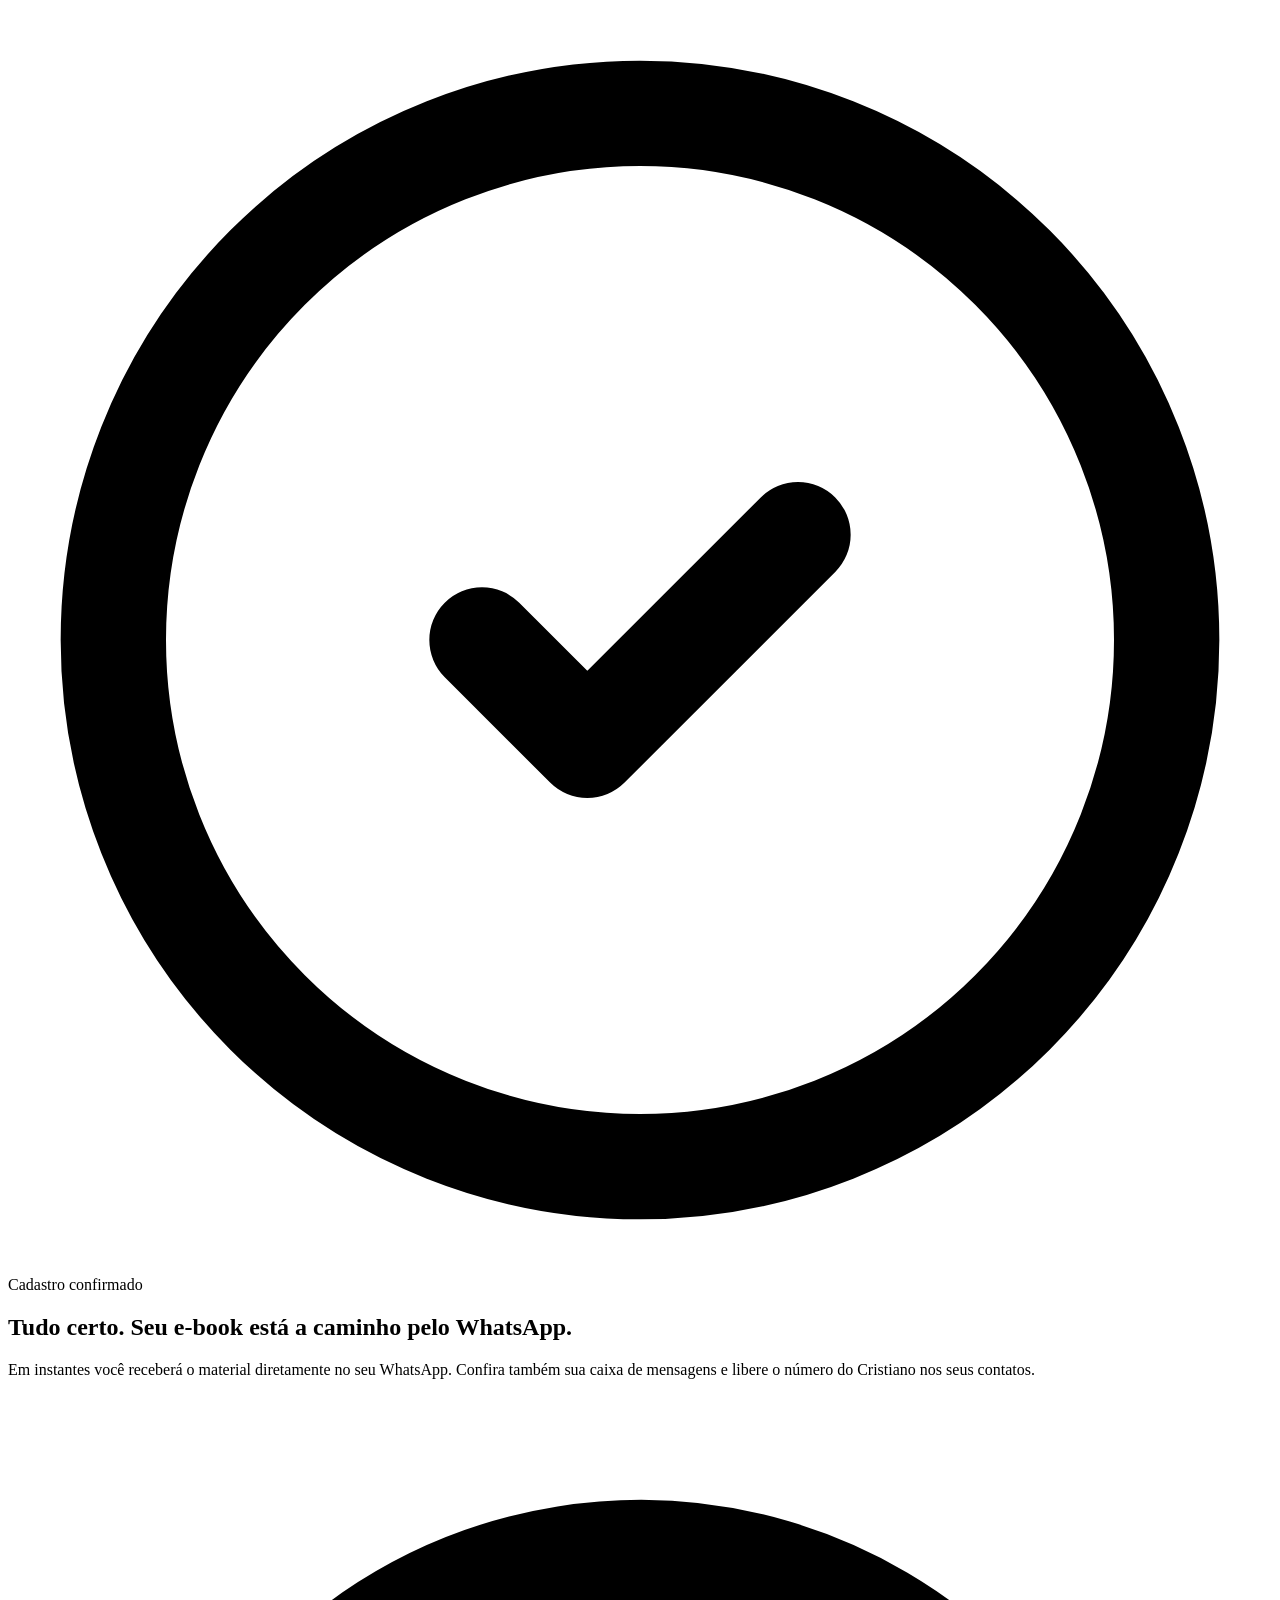
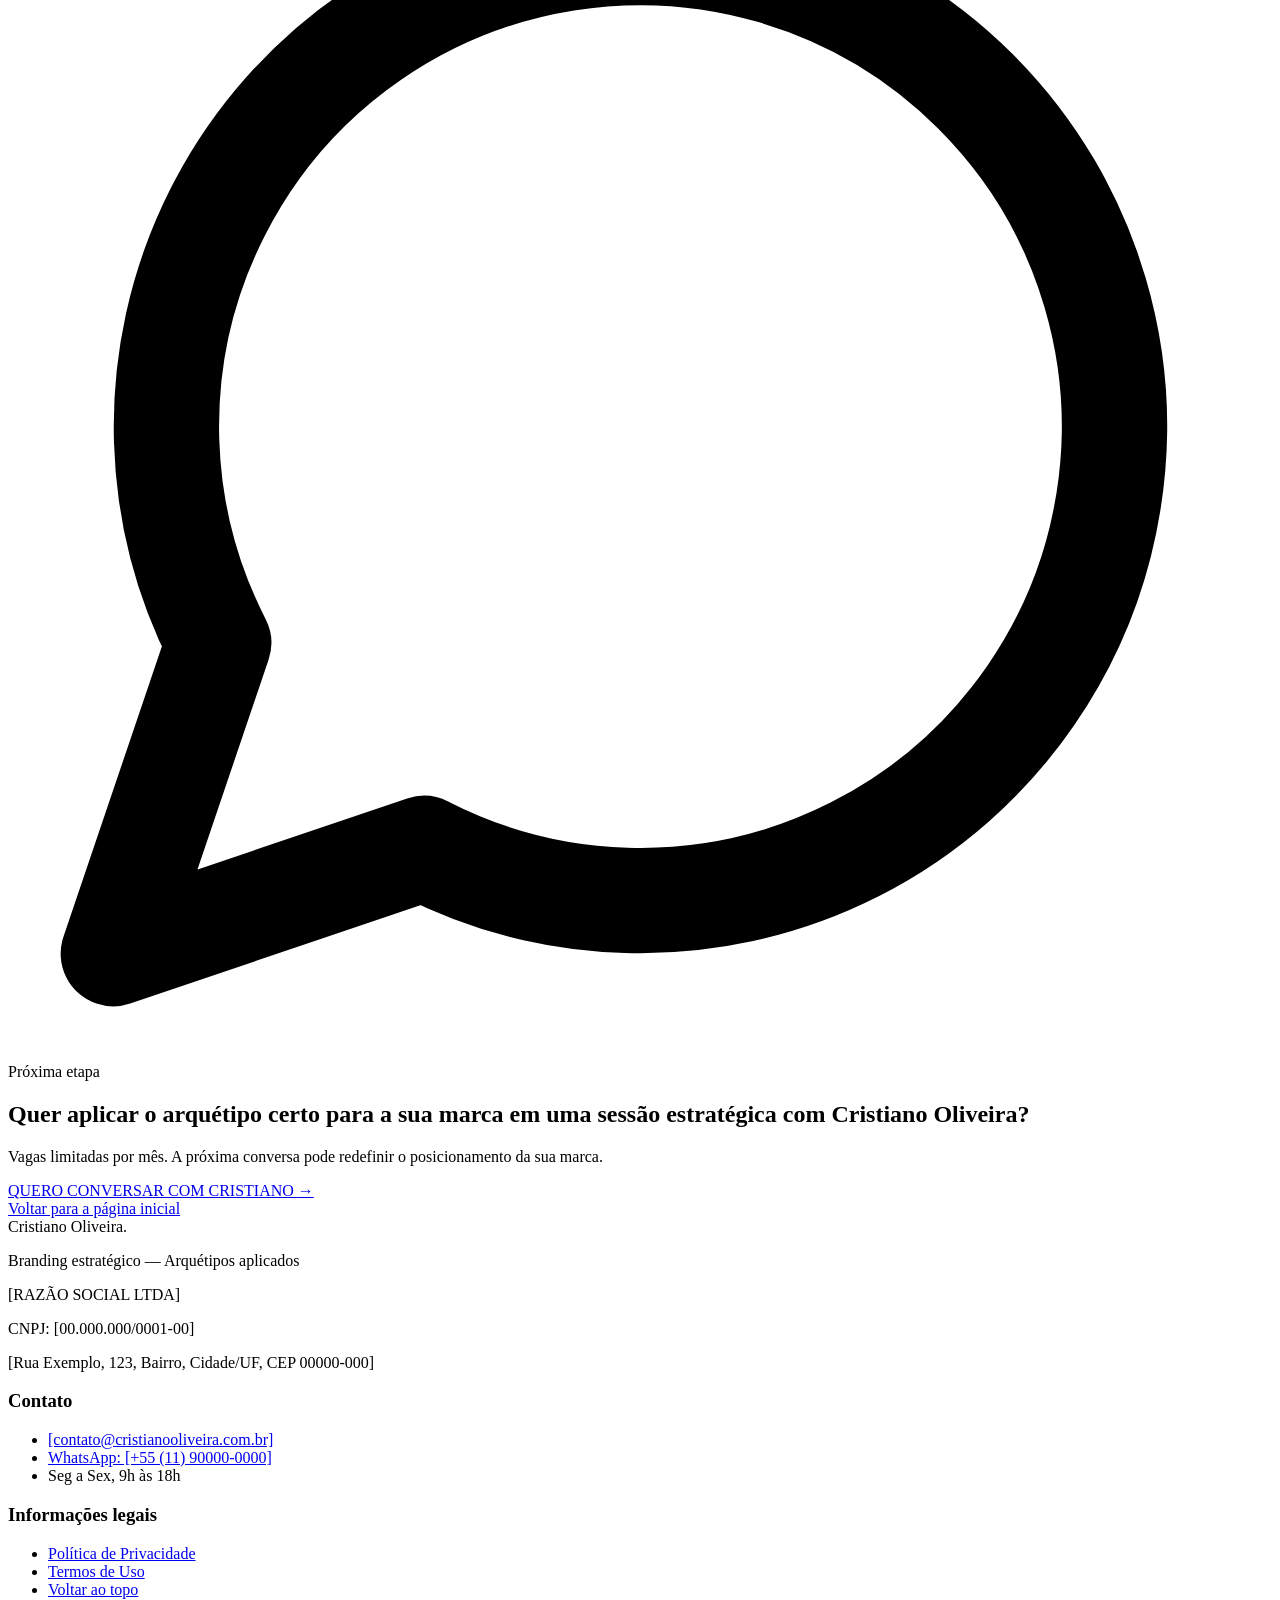
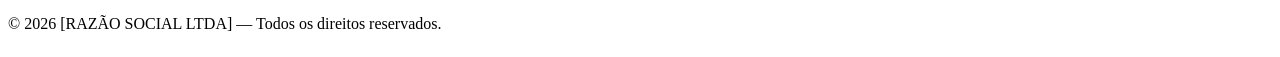
==== obrigado.html @ f18baa78 "Add files via upload" ====
<!DOCTYPE html>
<html lang="pt-BR">
<head>
  <script>document.documentElement.classList.add("js");</script>
  <meta charset="utf-8">
  <meta name="viewport" content="width=device-width, initial-scale=1">
  <title>Cadastro confirmado | Cristiano Oliveira</title>
  <meta name="description" content="Seu e-book será enviado pelo WhatsApp em instantes. Conheça a próxima etapa.">
  <meta name="robots" content="noindex">
  <meta name="theme-color" content="#050505">

  <link rel="preconnect" href="https://fonts.googleapis.com">
  <link rel="preconnect" href="https://fonts.gstatic.com" crossorigin>
  <link rel="stylesheet" href="https://fonts.googleapis.com/css2?family=Inter:wght@300;400;500;600;700;800&display=swap">
  <link rel="stylesheet" href="styles.css">
</head>
<body id="top">

  <main class="bg-brand" style="min-height: 100vh; display: flex; flex-direction: column;">

    <section class="thanks-section">
      <div class="thanks-bg" aria-hidden="true"></div>
      <div class="thanks-inner">

        <div class="thanks-check">
          <svg viewBox="0 0 24 24" fill="none" stroke="currentColor" stroke-width="2" stroke-linecap="round" stroke-linejoin="round">
            <circle cx="12" cy="12" r="10"/>
            <path d="m9 12 2 2 4-4"/>
          </svg>
        </div>

        <div class="thanks-eyebrow">Cadastro confirmado</div>

        <h1 class="display-font thanks-h1">
          Tudo certo. Seu e-book está a caminho
          <span class="neon">pelo WhatsApp.</span>
        </h1>

        <p class="thanks-lead">
          Em instantes você receberá o material diretamente no seu WhatsApp.
          Confira também sua caixa de mensagens e libere o número do Cristiano
          nos seus contatos.
        </p>

        <div class="next-step-card">
          <p class="next-step-eyebrow">
            <svg viewBox="0 0 24 24" fill="none" stroke="currentColor" stroke-width="2" stroke-linecap="round" stroke-linejoin="round">
              <path d="M7.9 20A9 9 0 1 0 4 16.1L2 22Z"/>
            </svg>
            Próxima etapa
          </p>
          <h2 class="display-font">
            Quer aplicar o arquétipo certo para a sua marca em uma sessão
            estratégica com Cristiano Oliveira?
          </h2>
          <p>
            Vagas limitadas por mês. A próxima conversa pode redefinir o
            posicionamento da sua marca.
          </p>

          <!-- Substituir o href abaixo pela sua URL real do Calendly -->
          <a class="btn-neon" href="https://calendly.com/cristianooliveira/sessao" target="_blank" rel="noopener noreferrer">
            QUERO CONVERSAR COM CRISTIANO
            <span class="arrow" aria-hidden="true">→</span>
          </a>
        </div>

        <div>
          <a class="thanks-back" href="index.html">Voltar para a página inicial</a>
        </div>

      </div>
    </section>

    <footer class="footer">
  <div class="footer-inner">

    <div>
      <div class="display-font footer-brand">Cristiano Oliveira<span class="dot">.</span></div>
      <p class="footer-tagline">Branding estratégico — Arquétipos aplicados</p>
      <div class="footer-meta">
        <p>[RAZÃO SOCIAL LTDA]</p>
        <p>CNPJ: [00.000.000/0001-00]</p>
        <p>[Rua Exemplo, 123, Bairro, Cidade/UF, CEP 00000-000]</p>
      </div>
    </div>

    <div>
      <h3 class="footer-h">Contato</h3>
      <ul class="footer-list">
        <li><a href="mailto:[contato@cristianooliveira.com.br]">[contato@cristianooliveira.com.br]</a></li>
        <li><a href="[https://wa.me/5511900000000]" target="_blank" rel="noopener noreferrer">WhatsApp: [+55 (11) 90000-0000]</a></li>
        <li>Seg a Sex, 9h às 18h</li>
      </ul>
    </div>

    <div>
      <h3 class="footer-h">Informações legais</h3>
      <ul class="footer-list">
        <li><a href="politica-de-privacidade.html">Política de Privacidade</a></li>
        <li><a href="termos-de-uso.html">Termos de Uso</a></li>
        <li><a href="#top">Voltar ao topo</a></li>
      </ul>
    </div>

  </div>

  <div class="footer-bottom">
    <p>© <span data-current-year>2026</span> [RAZÃO SOCIAL LTDA] — Todos os direitos reservados.</p>
  </div>
</footer>

  </main>

  <script src="app.js" defer></script>
</body>
</html>
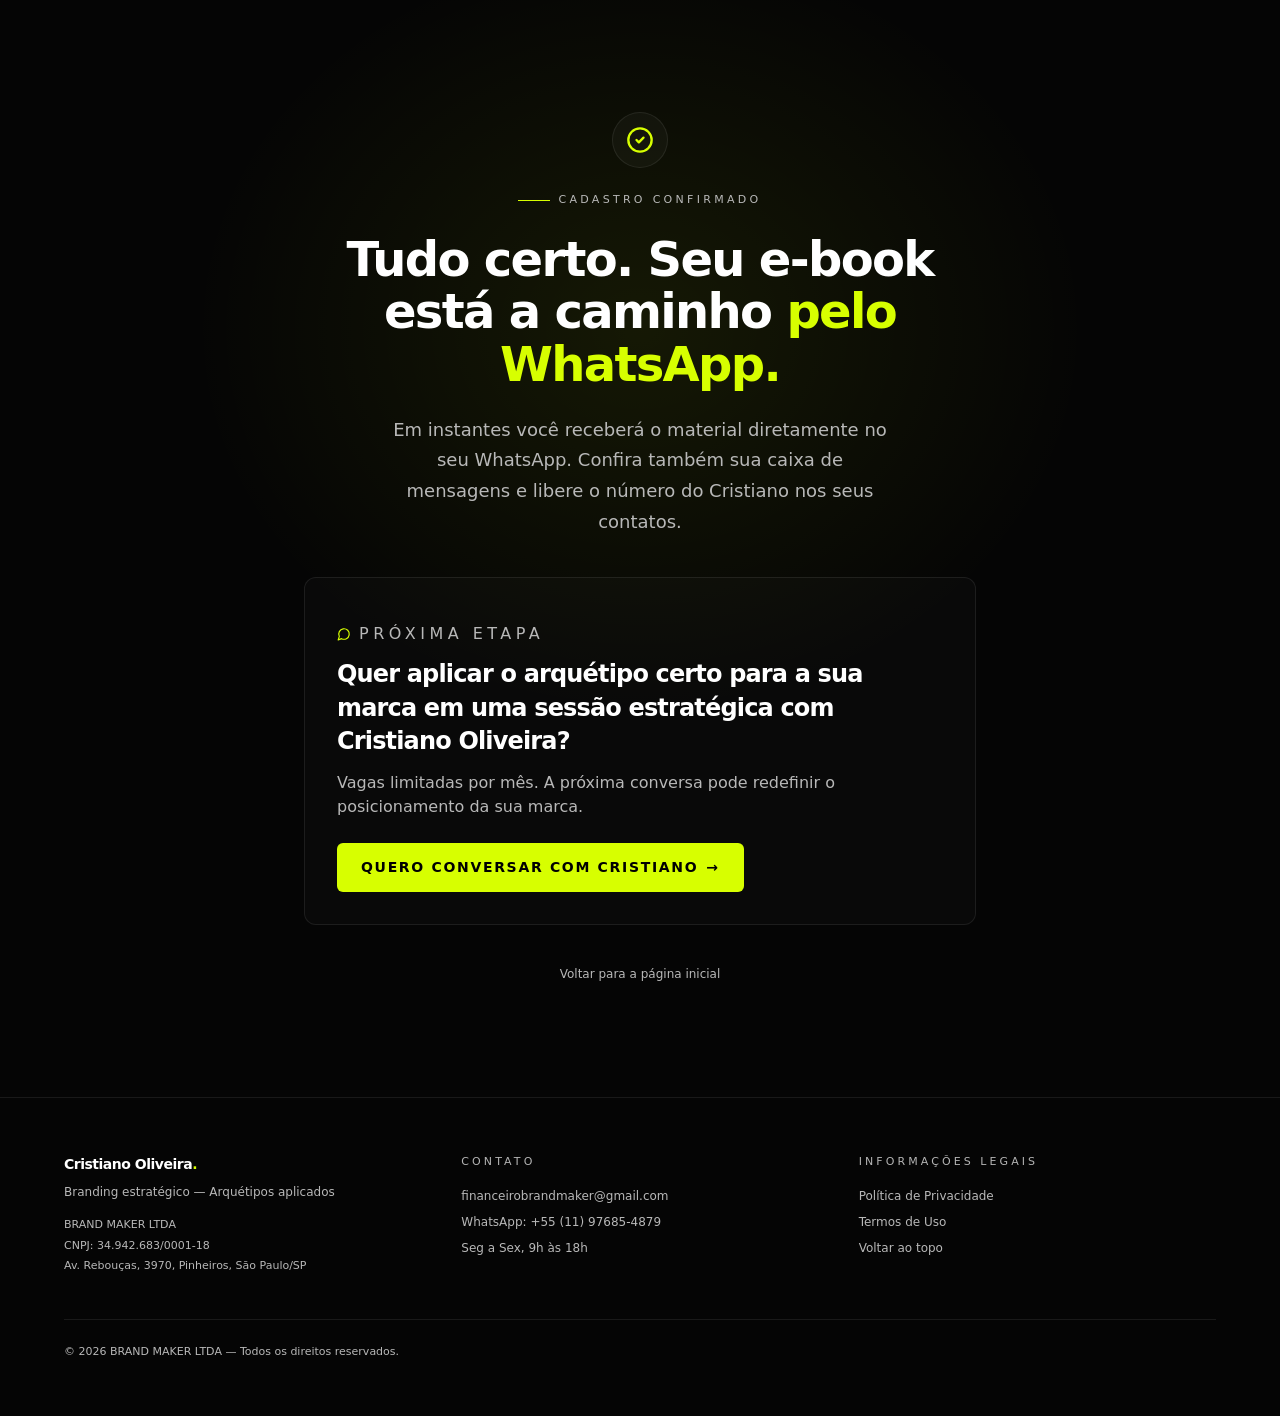
==== commit 5ef7eb14: "Rename obrigado (1).html to obrigado.html" ====
--- a/obrigado.html
+++ b/obrigado.html
@@ -58,8 +58,8 @@
             posicionamento da sua marca.
           </p>
 
-          <!-- Substituir o href abaixo pela sua URL real do Calendly -->
-          <a class="btn-neon" href="https://calendly.com/cristianooliveira/sessao" target="_blank" rel="noopener noreferrer">
+          <!-- Botão direciona para o WhatsApp com mensagem personalizada -->
+          <a class="btn-neon" href="https://wa.me/5511976854879?text=Ol%C3%A1%21%20Acabei%20de%20baixar%20o%20e-book%20%2AArqu%C3%A9tipos%20de%20Marca%2A%20e%20tenho%20interesse%20em%20conversar%20sobre%20uma%20sess%C3%A3o%20estrat%C3%A9gica%20para%20a%20minha%20marca." target="_blank" rel="noopener noreferrer">
             QUERO CONVERSAR COM CRISTIANO
             <span class="arrow" aria-hidden="true">→</span>
           </a>
@@ -79,17 +79,17 @@
       <div class="display-font footer-brand">Cristiano Oliveira<span class="dot">.</span></div>
       <p class="footer-tagline">Branding estratégico — Arquétipos aplicados</p>
       <div class="footer-meta">
-        <p>[RAZÃO SOCIAL LTDA]</p>
-        <p>CNPJ: [00.000.000/0001-00]</p>
-        <p>[Rua Exemplo, 123, Bairro, Cidade/UF, CEP 00000-000]</p>
+        <p>BRAND MAKER LTDA</p>
+        <p>CNPJ: 34.942.683/0001-18</p>
+        <p>Av. Rebouças, 3970, Pinheiros, São Paulo/SP</p>
       </div>
     </div>
 
     <div>
       <h3 class="footer-h">Contato</h3>
       <ul class="footer-list">
-        <li><a href="mailto:[contato@cristianooliveira.com.br]">[contato@cristianooliveira.com.br]</a></li>
-        <li><a href="[https://wa.me/5511900000000]" target="_blank" rel="noopener noreferrer">WhatsApp: [+55 (11) 90000-0000]</a></li>
+        <li><a href="mailto:financeirobrandmaker@gmail.com">financeirobrandmaker@gmail.com</a></li>
+        <li><a href="https://wa.me/5511976854879?text=Ol%C3%A1%21%20Acabei%20de%20baixar%20o%20e-book%20%2AArqu%C3%A9tipos%20de%20Marca%2A%20e%20tenho%20interesse%20em%20conversar%20sobre%20uma%20sess%C3%A3o%20estrat%C3%A9gica%20para%20a%20minha%20marca." target="_blank" rel="noopener noreferrer">WhatsApp: +55 (11) 97685-4879</a></li>
         <li>Seg a Sex, 9h às 18h</li>
       </ul>
     </div>
@@ -106,7 +106,7 @@
   </div>
 
   <div class="footer-bottom">
-    <p>© <span data-current-year>2026</span> [RAZÃO SOCIAL LTDA] — Todos os direitos reservados.</p>
+    <p>© <span data-current-year>2026</span> BRAND MAKER LTDA — Todos os direitos reservados.</p>
   </div>
 </footer>
 
--- a/styles.css
+++ b/styles.css
@@ -0,0 +1,1330 @@
+/* =========================================================================
+   Archetype Identity Lab — CSS escrito à mão
+   Reproduz fielmente o design system Tailwind v4 do projeto original.
+   Tokens em OKLCH, paleta neon-yellow + fundo preto absoluto.
+   ========================================================================= */
+
+/* ---------- TOKENS ---------- */
+:root {
+  --radius: 0.625rem;
+
+  /* Brand */
+  --brand-bg: #050505;
+  --brand-surface: #0a0a0a;
+  --brand-neon: #d7ff00;
+  --brand-neon-soft: #c6f500;
+  --brand-text: #ffffff;
+  --brand-muted: #b8b8b8;
+  --brand-line: rgba(255, 255, 255, 0.08);
+
+  /* Semantic (OKLCH) */
+  --background: oklch(0.06 0 0);
+  --foreground: oklch(1 0 0);
+  --card: oklch(0.09 0 0);
+  --muted-fg: oklch(0.78 0 0);
+  --border: oklch(1 0 0 / 8%);
+  --input-border: oklch(1 0 0 / 12%);
+
+  --container-max: 72rem; /* max-w-6xl */
+  --container-max-7xl: 80rem;
+}
+
+/* ---------- RESET ---------- */
+*,
+*::before,
+*::after {
+  box-sizing: border-box;
+  border: 0 solid var(--border);
+}
+html {
+  scroll-behavior: smooth;
+  background-color: var(--brand-bg);
+  -webkit-text-size-adjust: 100%;
+}
+body {
+  margin: 0;
+  background-color: var(--brand-bg);
+  color: var(--brand-text);
+  font-family: "Inter", ui-sans-serif, system-ui, -apple-system, "Segoe UI",
+    Roboto, sans-serif;
+  font-feature-settings: "ss01", "cv11";
+  -webkit-font-smoothing: antialiased;
+  text-rendering: optimizeLegibility;
+  line-height: 1.5;
+  overflow-x: hidden;
+}
+img,
+svg {
+  display: block;
+  max-width: 100%;
+}
+button {
+  font-family: inherit;
+  cursor: pointer;
+  background: transparent;
+  color: inherit;
+  border: 0;
+}
+input,
+select,
+textarea {
+  font-family: inherit;
+  font-size: inherit;
+  color: inherit;
+}
+a {
+  color: inherit;
+  text-decoration: none;
+}
+::selection {
+  background: var(--brand-neon);
+  color: #050505;
+}
+
+/* ---------- TIPOGRAFIA ---------- */
+.display-font {
+  font-family: "Inter", ui-sans-serif, system-ui, sans-serif;
+  letter-spacing: -0.035em;
+  font-weight: 600;
+}
+
+/* ---------- UTILITÁRIOS DE COR ---------- */
+.text-white { color: #fff; }
+.text-brand-muted { color: var(--brand-muted); }
+.text-brand-neon { color: var(--brand-neon); }
+.text-muted { color: oklch(0.78 0 0); }
+.bg-brand { background-color: var(--brand-bg); }
+.bg-brand-surface { background-color: var(--brand-surface); }
+.bg-neon { background-color: var(--brand-neon); }
+.border-brand-line { border-color: var(--brand-line); }
+
+/* ---------- EFEITOS DE BRILHO ---------- */
+.glow-neon {
+  box-shadow:
+    0 0 60px -10px rgba(215, 255, 0, 0.35),
+    0 0 200px -40px rgba(215, 255, 0, 0.25);
+}
+.text-glow-neon {
+  text-shadow: 0 0 24px rgba(215, 255, 0, 0.45);
+}
+
+/* ---------- REVEAL (fade-up via IntersectionObserver) ----------
+   IMPORTANTE: por padrão, tudo é visível (caso o JS não rode ou crawlers).
+   A animação só é aplicada quando o JS adiciona class="js" ao <html>. */
+.reveal {
+  opacity: 1;
+  transform: none;
+}
+.js .reveal {
+  opacity: 0;
+  transform: translateY(18px);
+  transition:
+    opacity 700ms cubic-bezier(0.22, 1, 0.36, 1),
+    transform 700ms cubic-bezier(0.22, 1, 0.36, 1);
+  will-change: opacity, transform;
+}
+.js .reveal.is-visible {
+  opacity: 1;
+  transform: translateY(0);
+}
+
+/* ---------- ACESSIBILIDADE: movimento reduzido ---------- */
+@media (prefers-reduced-motion: reduce) {
+  html { scroll-behavior: auto; }
+  .reveal,
+  .reveal.is-visible {
+    opacity: 1;
+    transform: none;
+    transition: none;
+  }
+  .animate-float { animation: none; }
+  .pulse-dot { animation: none; }
+}
+
+/* ---------- GRAIN BACKGROUND ---------- */
+.bg-grain {
+  background-image: radial-gradient(rgba(255, 255, 255, 0.03) 1px, transparent 1px);
+  background-size: 3px 3px;
+}
+
+/* ---------- ANIMAÇÕES ---------- */
+@keyframes float-y {
+  0%, 100% { transform: translateY(0px); }
+  50% { transform: translateY(-12px); }
+}
+.animate-float { animation: float-y 6s ease-in-out infinite; }
+
+@keyframes pulse-dot {
+  0%, 100% { r: 7; opacity: 0.7; }
+  50% { r: 12; opacity: 1; }
+}
+
+/* =========================================================================
+   LAYOUT — Section, container, grid
+   ========================================================================= */
+.section {
+  position: relative;
+  width: 100%;
+  padding: 5rem 1.25rem;  /* py-20 px-5 */
+}
+.section-inner {
+  margin-left: auto;
+  margin-right: auto;
+  width: 100%;
+  max-width: var(--container-max);
+}
+@media (min-width: 768px) {
+  .section { padding: 7rem 2rem; }  /* md:py-28 md:px-8 */
+}
+@media (min-width: 1024px) {
+  .section { padding-top: 8rem; padding-bottom: 8rem; }  /* lg:py-32 */
+}
+.section.no-pad-top { padding-top: 0; }
+.border-t-line { border-top: 1px solid var(--brand-line); }
+
+/* Section dark variant (Pattern Break) */
+.section-darker {
+  background-color: #030303;
+  padding: 7rem 1.25rem;
+}
+@media (min-width: 768px) {
+  .section-darker { padding: 10rem 2rem; }
+}
+
+/* Eyebrow */
+.eyebrow {
+  display: inline-flex;
+  align-items: center;
+  gap: 0.5rem;
+  margin-bottom: 1.25rem;
+  font-size: 11px;
+  text-transform: uppercase;
+  letter-spacing: 0.32em;
+  color: var(--brand-muted);
+}
+.eyebrow::before {
+  content: "";
+  display: inline-block;
+  width: 2rem;
+  height: 1px;
+  background: var(--brand-neon);
+}
+
+/* =========================================================================
+   HERO
+   ========================================================================= */
+.hero {
+  position: relative;
+  isolation: isolate;
+  display: flex;
+  flex-direction: column;
+  min-height: 100svh;
+  overflow: hidden;
+  padding: 1.5rem 1.25rem 1.5rem;
+}
+@media (min-width: 768px) {
+  .hero { padding: 7rem 2rem 7rem; }
+}
+@media (min-width: 1024px) {
+  .hero {
+    min-height: 100vh;
+    display: block;
+    padding-top: 8rem;
+    padding-bottom: 7rem;
+  }
+}
+
+.hero-bg-base,
+.hero-bg-key,
+.hero-bg-ambient,
+.hero-bg-vignette,
+.hero-bg-grain,
+.hero-top-hairline {
+  position: absolute;
+  inset: 0;
+  pointer-events: none;
+}
+.hero-bg-base { background-color: #050505; z-index: -30; }
+.hero-bg-key {
+  z-index: -20;
+  background:
+    radial-gradient(45% 70% at 78% 38%, rgba(217, 255, 0, 0.10), transparent 65%),
+    radial-gradient(35% 55% at 85% 75%, rgba(217, 255, 0, 0.05), transparent 70%);
+}
+.hero-bg-ambient {
+  z-index: -20;
+  background: radial-gradient(60% 50% at 20% 20%, rgba(255, 255, 255, 0.04), transparent 70%);
+}
+.hero-bg-vignette {
+  z-index: -10;
+  background: radial-gradient(120% 100% at 50% 50%, transparent 55%, rgba(0, 0, 0, 0.55) 100%);
+}
+.hero-bg-grain {
+  z-index: -10;
+  background-image: radial-gradient(rgba(255, 255, 255, 0.03) 1px, transparent 1px);
+  background-size: 3px 3px;
+  opacity: 0.4;
+  mix-blend-mode: screen;
+}
+.hero-top-hairline {
+  inset: 0 0 auto 0;
+  height: 1px;
+  z-index: -10;
+  background: linear-gradient(90deg, transparent, rgba(255, 255, 255, 0.12), transparent);
+}
+
+.hero-grid {
+  margin: 0 auto;
+  display: flex;
+  flex-direction: column;
+  width: 100%;
+  max-width: var(--container-max-7xl);
+  flex: 1;
+}
+@media (min-width: 1024px) {
+  .hero-grid {
+    display: grid;
+    flex: none;
+    grid-template-columns: 1.05fr 1fr;
+    align-items: center;
+    gap: 2.5rem;
+  }
+}
+@media (min-width: 1280px) {
+  .hero-grid { gap: 4rem; }
+}
+
+.hero-copy {
+  position: relative;
+  z-index: 10;
+  margin-top: auto;
+}
+@media (min-width: 1024px) {
+  .hero-copy { order: 1; margin-top: 0; }
+}
+
+.hero-badge {
+  display: inline-flex;
+  align-items: center;
+  gap: 0.625rem;
+  margin-bottom: 0.75rem;
+  padding: 0.375rem 0.875rem;
+  border: 1px solid rgba(255, 255, 255, 0.1);
+  background: rgba(255, 255, 255, 0.03);
+  border-radius: 9999px;
+  font-size: 10.5px;
+  font-weight: 500;
+  text-transform: uppercase;
+  letter-spacing: 0.24em;
+  color: rgba(255, 255, 255, 0.7);
+  backdrop-filter: blur(12px);
+  -webkit-backdrop-filter: blur(12px);
+}
+@media (min-width: 1024px) { .hero-badge { margin-bottom: 1.75rem; } }
+.hero-badge .dot {
+  display: inline-block;
+  width: 0.375rem;
+  height: 0.375rem;
+  border-radius: 9999px;
+  background: var(--brand-neon);
+  box-shadow: 0 0 10px rgba(217, 255, 0, 0.8);
+}
+.hero-badge .sep { color: rgba(255, 255, 255, 0.25); }
+.hero-badge .alt { color: rgba(255, 255, 255, 0.55); }
+
+.hero-title {
+  font-size: 1.85rem;
+  line-height: 1.04;
+  letter-spacing: -0.035em;
+  color: #fff;
+  margin: 0;
+}
+@media (min-width: 640px) { .hero-title { font-size: 2.4rem; } }
+@media (min-width: 1024px) { .hero-title { font-size: 3.6rem; } }
+.hero-title .neon {
+  position: relative;
+  display: inline-block;
+  color: var(--brand-neon);
+}
+.hero-title .neon::after {
+  content: "";
+  position: absolute;
+  left: 0;
+  right: 0;
+  bottom: -4px;
+  height: 1px;
+  background: linear-gradient(90deg, transparent, rgba(217, 255, 0, 0.55), transparent);
+}
+.hero-title .soft { color: rgba(255, 255, 255, 0.95); }
+
+.hero-sub {
+  margin-top: 0.75rem;
+  max-width: 560px;
+  font-size: 15px;
+  line-height: 1.7;
+  color: rgba(255, 255, 255, 0.65);
+  display: none;
+}
+@media (min-width: 768px) { .hero-sub { display: block; font-size: 17px; } }
+@media (min-width: 1024px) { .hero-sub { margin-top: 1.5rem; } }
+.hero-sub strong { color: #fff; font-weight: inherit; }
+
+/* Hero CTA */
+.btn-neon {
+  position: relative;
+  display: inline-flex;
+  align-items: center;
+  justify-content: center;
+  gap: 0.5rem;
+  background: var(--brand-neon);
+  color: #000;
+  padding: 0.875rem 1.5rem;
+  border-radius: 0.375rem;
+  font-size: 13px;
+  font-weight: 600;
+  letter-spacing: 0.12em;
+  transition: all 200ms;
+  text-align: center;
+}
+.btn-neon:hover {
+  background: var(--brand-neon-soft);
+  box-shadow: 0 0 50px -10px rgba(215, 255, 0, 0.7);
+}
+.btn-neon:disabled { opacity: 0.6; cursor: not-allowed; }
+.btn-neon .arrow { transition: transform 200ms; display: inline-block; }
+.btn-neon:hover .arrow { transform: translateX(4px); }
+@media (min-width: 768px) { .btn-neon { font-size: 14px; } }
+
+.hero-cta-wrap {
+  margin-top: 1rem;
+  width: 100%;
+  max-width: 28rem;
+}
+@media (min-width: 1024px) {
+  .hero-cta-wrap { margin-top: 2rem; }
+  .hero-cta-wrap .btn-neon { padding: 1rem 1.5rem; }
+}
+.hero-cta-wrap .btn-neon { width: 100%; }
+
+/* Social proof */
+.proof {
+  margin-top: 1rem;
+  display: flex;
+  align-items: center;
+  gap: 0.75rem;
+}
+@media (min-width: 1024px) { .proof { margin-top: 1.75rem; gap: 1rem; } }
+.proof .stars {
+  display: flex;
+  align-items: center;
+  gap: 0.25rem;
+}
+.proof .stars svg {
+  width: 0.75rem;
+  height: 0.75rem;
+  color: var(--brand-neon);
+  fill: currentColor;
+}
+.proof p {
+  margin: 2px 0 0;
+  font-size: 11px;
+  line-height: 1.4;
+  color: rgba(255, 255, 255, 0.55);
+}
+@media (min-width: 1024px) { .proof p { font-size: 12px; } }
+.proof p strong { color: rgba(255, 255, 255, 0.85); font-weight: inherit; }
+
+/* Hero image / right column */
+.hero-right {
+  position: absolute;
+  inset: 0 0 auto 0;
+  top: 0;
+  z-index: 0;
+  display: flex;
+  height: 68%;
+  align-items: flex-start;
+  justify-content: center;
+  pointer-events: none;
+}
+@media (min-width: 1024px) {
+  .hero-right {
+    position: relative;
+    inset: auto;
+    order: 2;
+    pointer-events: auto;
+    height: auto;
+    min-height: 860px;
+    align-items: flex-end;
+    z-index: auto;
+  }
+}
+.hero-right .backlight {
+  position: absolute;
+  left: 50%;
+  top: 38%;
+  width: 420px;
+  height: 420px;
+  transform: translate(-50%, -50%);
+  border-radius: 9999px;
+  filter: blur(48px);
+  pointer-events: none;
+  background: radial-gradient(closest-side, rgba(217, 255, 0, 0.32), rgba(217, 255, 0, 0.08) 55%, transparent 78%);
+}
+@media (min-width: 1024px) {
+  .hero-right .backlight { width: 640px; height: 640px; }
+}
+.hero-right .rimlight {
+  position: absolute;
+  left: 60%;
+  top: 28%;
+  width: 360px;
+  height: 360px;
+  transform: translate(-50%, -50%);
+  border-radius: 9999px;
+  filter: blur(48px);
+  pointer-events: none;
+  background: radial-gradient(closest-side, rgba(255, 240, 200, 0.18), rgba(255, 240, 200, 0.05) 50%, transparent 75%);
+}
+@media (min-width: 1024px) {
+  .hero-right .rimlight { width: 520px; height: 520px; }
+}
+.hero-right .cristiano-img {
+  position: relative;
+  z-index: 1;
+  height: 100%;
+  width: auto;
+  max-width: none;
+  object-fit: contain;
+  object-position: top;
+  pointer-events: none;
+  filter:
+    brightness(1.09) contrast(1.05) saturate(1.06)
+    drop-shadow(0 0 60px rgba(255, 240, 200, 0.18))
+    drop-shadow(0 30px 50px rgba(0, 0, 0, 0.55));
+  -webkit-mask-image: linear-gradient(
+    180deg,
+    #000 0%,
+    #000 45%,
+    rgba(0, 0, 0, 0.55) 70%,
+    rgba(0, 0, 0, 0.15) 88%,
+    transparent 100%
+  );
+  mask-image: linear-gradient(
+    180deg,
+    #000 0%,
+    #000 45%,
+    rgba(0, 0, 0, 0.55) 70%,
+    rgba(0, 0, 0, 0.15) 88%,
+    transparent 100%
+  );
+}
+@media (min-width: 1024px) { .hero-right .cristiano-img { height: 920px; } }
+.hero-right .bottom-blend {
+  position: absolute;
+  inset: auto 0 0 0;
+  height: 14rem;
+  z-index: 2;
+  pointer-events: none;
+  background: linear-gradient(
+    180deg,
+    transparent 0%,
+    rgba(5, 5, 5, 0.45) 40%,
+    rgba(5, 5, 5, 0.85) 75%,
+    #050505 100%
+  );
+}
+@media (min-width: 1024px) { .hero-right .bottom-blend { height: 12rem; } }
+
+/* E-book accent on hero (mobile chest height, desktop bottom-left) */
+.hero-book {
+  position: absolute;
+  left: 1.25rem;
+  top: 36%;
+  z-index: 3;
+  transform-origin: top left;
+  transform: scale(0.5);
+}
+@media (min-width: 640px) {
+  .hero-book { left: 1.75rem; top: 34%; transform: scale(0.6); }
+}
+@media (min-width: 1024px) {
+  .hero-book {
+    left: 2.5rem;
+    top: auto;
+    bottom: 1.5rem;
+    transform-origin: bottom left;
+    transform: scale(1);
+  }
+}
+
+/* =========================================================================
+   E-BOOK MOCKUP
+   ========================================================================= */
+.ebook {
+  position: relative;
+  width: 240px;
+  height: 320px;
+}
+.ebook.lg { width: 320px; height: 427px; }
+.ebook .halo {
+  position: absolute;
+  inset: -1rem;
+  border-radius: 1rem;
+  filter: blur(32px);
+  opacity: 0.4;
+  background: radial-gradient(closest-side, rgba(215, 255, 0, 0.22), rgba(215, 255, 0, 0.05) 55%, transparent 70%);
+}
+.ebook .wrap {
+  position: relative;
+  height: 100%;
+  width: 100%;
+  transform: perspective(1400px) rotateY(-22deg) rotateX(6deg);
+  transform-style: preserve-3d;
+}
+.ebook .spine {
+  position: absolute;
+  left: 0;
+  top: 0;
+  width: 0.75rem;
+  height: 100%;
+  border-radius: 0.375rem 0 0 0.375rem;
+  background: linear-gradient(to right, rgba(0, 0, 0, 0.85), rgba(0, 0, 0, 0));
+  transform: translateZ(-1px);
+}
+.ebook .cover {
+  position: relative;
+  height: 100%;
+  width: 100%;
+  overflow: hidden;
+  border-radius: 0.375rem;
+  box-shadow:
+    0 40px 80px -30px rgba(0, 0, 0, 0.9),
+    inset 0 0 0 1px rgba(255, 255, 255, 0.06);
+}
+.ebook .cover img {
+  height: 100%;
+  width: 100%;
+  object-fit: cover;
+}
+.ebook .gloss {
+  position: absolute;
+  inset: 0;
+  pointer-events: none;
+  background: linear-gradient(
+    115deg,
+    rgba(255, 255, 255, 0.08) 0%,
+    rgba(255, 255, 255, 0) 30%,
+    rgba(255, 255, 255, 0) 70%,
+    rgba(255, 255, 255, 0.04) 100%
+  );
+}
+.ebook .floor-shadow {
+  position: absolute;
+  left: 50%;
+  bottom: -0.75rem;
+  width: 80%;
+  height: 1.5rem;
+  transform: translateX(-50%);
+  border-radius: 50%;
+  background: rgba(0, 0, 0, 0.85);
+  opacity: 0.3;
+  filter: blur(16px);
+}
+.ebook .floor-glow {
+  position: absolute;
+  left: 50%;
+  bottom: -1.5rem;
+  width: 70%;
+  height: 2rem;
+  transform: translateX(-50%);
+  border-radius: 50%;
+  background: rgba(217, 255, 0, 0.18);
+  opacity: 0.25;
+  filter: blur(28px);
+}
+@media (min-width: 1024px) {
+  .ebook .floor-shadow { opacity: 0.7; }
+  .ebook .floor-glow { opacity: 0.4; }
+}
+
+/* =========================================================================
+   PROBLEM SECTION (cards grid)
+   ========================================================================= */
+.section-title {
+  font-size: 1.875rem;
+  line-height: 1.1;
+  max-width: 48rem;
+  margin: 0;
+}
+@media (min-width: 768px) { .section-title { font-size: 3rem; } }
+.section-title .neon { color: var(--brand-neon); }
+
+.problem-grid {
+  margin-top: 3rem;
+  display: grid;
+  grid-template-columns: 1fr;
+  gap: 1px;
+  overflow: hidden;
+  border-radius: 0.75rem;
+  border: 1px solid var(--brand-line);
+  background: rgba(255, 255, 255, 0.04);
+}
+@media (min-width: 640px) { .problem-grid { grid-template-columns: repeat(2, 1fr); } }
+@media (min-width: 1024px) { .problem-grid { grid-template-columns: repeat(3, 1fr); } }
+.problem-card {
+  position: relative;
+  background: #070707;
+  padding: 1.5rem;
+  transition: background-color 200ms;
+}
+.problem-card:hover { background: #0b0b0b; }
+@media (min-width: 768px) { .problem-card { padding: 2rem; } }
+.problem-card .icon-tile,
+.benefit-card .icon-tile {
+  display: inline-flex;
+  width: 2.5rem;
+  height: 2.5rem;
+  align-items: center;
+  justify-content: center;
+  border: 1px solid var(--brand-line);
+  background: rgba(255, 255, 255, 0.02);
+  border-radius: 0.375rem;
+  margin-bottom: 1.25rem;
+}
+.problem-card .icon-tile svg {
+  width: 18px;
+  height: 18px;
+  color: var(--brand-neon);
+}
+.problem-card h3,
+.benefit-card h3 {
+  font-size: 1.125rem;
+  color: #fff;
+  margin: 0;
+}
+.problem-card p,
+.benefit-card p {
+  margin: 0.5rem 0 0;
+  font-size: 0.875rem;
+  line-height: 1.6;
+  color: var(--brand-muted);
+}
+
+/* =========================================================================
+   BENEFITS SECTION
+   ========================================================================= */
+.benefit-grid {
+  margin-top: 3rem;
+  display: grid;
+  grid-template-columns: 1fr;
+  gap: 1rem;
+}
+@media (min-width: 768px) { .benefit-grid { grid-template-columns: repeat(2, 1fr); } }
+@media (min-width: 1024px) { .benefit-grid { grid-template-columns: repeat(3, 1fr); } }
+.benefit-card {
+  position: relative;
+  overflow: hidden;
+  border-radius: 0.75rem;
+  border: 1px solid var(--brand-line);
+  background: linear-gradient(to bottom, rgba(255, 255, 255, 0.02), transparent);
+  padding: 1.75rem;
+  transition: border-color 200ms, background-color 200ms;
+}
+.benefit-card:hover {
+  border-color: rgba(215, 255, 0, 0.25);
+  background-color: rgba(255, 255, 255, 0.03);
+}
+.benefit-card .icon-tile {
+  width: 2.75rem;
+  height: 2.75rem;
+  background: rgba(255, 255, 255, 0.03);
+  border-radius: 0.5rem;
+  margin-bottom: 1.5rem;
+}
+.benefit-card .icon-tile svg {
+  width: 1.25rem;
+  height: 1.25rem;
+  color: var(--brand-neon);
+}
+
+/* =========================================================================
+   MECHANISM SECTION (wheel + copy)
+   ========================================================================= */
+.mech-grid {
+  display: grid;
+  align-items: center;
+  gap: 3.5rem;
+}
+@media (min-width: 1024px) { .mech-grid { grid-template-columns: 1fr 1fr; } }
+.mech-text p {
+  margin: 1rem 0 0;
+  font-size: 1rem;
+  line-height: 1.7;
+  color: var(--brand-muted);
+  max-width: 36rem;
+}
+@media (min-width: 768px) { .mech-text p { font-size: 1.125rem; } }
+.mech-text p.lead-1 { margin-top: 1.5rem; }
+.mech-text p strong { color: #fff; font-weight: inherit; }
+
+.mech-wheel-wrap {
+  position: relative;
+  display: flex;
+  align-items: center;
+  justify-content: center;
+}
+.mech-wheel {
+  position: relative;
+  aspect-ratio: 1 / 1;
+  width: 100%;
+  max-width: 28rem;
+}
+.mech-wheel .center-halo {
+  position: absolute;
+  inset: 0;
+  border-radius: 9999px;
+  background: radial-gradient(closest-side, rgba(215, 255, 0, 0.18), transparent 70%);
+}
+.mech-wheel svg {
+  position: relative;
+  height: 100%;
+  width: 100%;
+}
+
+/* =========================================================================
+   AUTHOR SECTION
+   ========================================================================= */
+.author-grid {
+  display: grid;
+  align-items: center;
+  gap: 3rem;
+}
+@media (min-width: 1024px) { .author-grid { grid-template-columns: 0.85fr 1.15fr; } }
+
+.author-photo-wrap {
+  position: relative;
+  margin: 0 auto;
+  width: 100%;
+  max-width: 24rem;
+}
+.author-photo-glow {
+  position: absolute;
+  inset: -1.5rem;
+  border-radius: 1rem;
+  filter: blur(48px);
+  background: radial-gradient(closest-side, rgba(215, 255, 0, 0.18), transparent 70%);
+}
+.author-photo {
+  position: relative;
+  aspect-ratio: 4 / 5;
+  overflow: hidden;
+  border-radius: 0.75rem;
+  border: 1px solid var(--brand-line);
+  background: linear-gradient(to bottom, #0c0c0c, #050505);
+}
+.author-photo img {
+  height: 100%;
+  width: 100%;
+  object-fit: cover;
+  object-position: top;
+}
+.author-photo .photo-fade {
+  position: absolute;
+  inset: 0;
+  pointer-events: none;
+  background: linear-gradient(180deg, transparent 60%, rgba(0, 0, 0, 0.6) 100%);
+}
+
+.author-body p {
+  margin: 0 0 1rem;
+  font-size: 1rem;
+  line-height: 1.7;
+  color: var(--brand-muted);
+}
+@media (min-width: 768px) { .author-body p { font-size: 1.05rem; } }
+.author-body p.bright { color: #fff; }
+.author-body { margin-top: 1.5rem; }
+
+.author-badges {
+  margin-top: 2rem;
+  display: flex;
+  flex-wrap: wrap;
+  gap: 0.75rem;
+}
+.author-badge {
+  display: inline-flex;
+  align-items: center;
+  gap: 0.5rem;
+  padding: 0.5rem 1rem;
+  border: 1px solid var(--brand-line);
+  background: rgba(255, 255, 255, 0.03);
+  border-radius: 9999px;
+  font-size: 0.75rem;
+  color: #fff;
+}
+.author-badge svg {
+  width: 14px;
+  height: 14px;
+  color: var(--brand-neon);
+}
+
+/* =========================================================================
+   PATTERN BREAK
+   ========================================================================= */
+.pattern-bg {
+  position: absolute;
+  inset: 0;
+  pointer-events: none;
+  background: radial-gradient(50% 50% at 50% 50%, rgba(215, 255, 0, 0.05), transparent 70%);
+}
+.pattern-text {
+  font-size: 1.875rem;
+  line-height: 1.15;
+  color: #fff;
+  margin: 0;
+  text-align: center;
+}
+@media (min-width: 640px) { .pattern-text { font-size: 2.25rem; } }
+@media (min-width: 768px) { .pattern-text { font-size: 3.75rem; } }
+.pattern-text .neon { color: var(--brand-neon); }
+.pattern-sub {
+  max-width: 42rem;
+  margin: 2rem auto 0;
+  font-size: 1rem;
+  color: var(--brand-muted);
+  text-align: center;
+}
+@media (min-width: 768px) { .pattern-sub { font-size: 1.125rem; } }
+
+/* =========================================================================
+   FINAL CTA SECTION
+   ========================================================================= */
+.final-grid {
+  display: grid;
+  align-items: center;
+  gap: 3rem;
+}
+@media (min-width: 1024px) { .final-grid { grid-template-columns: 0.9fr 1.1fr; } }
+
+.final-ebook-wrap {
+  display: flex;
+  justify-content: center;
+}
+@media (min-width: 1024px) { .final-ebook-wrap { justify-content: flex-start; } }
+
+.form-card {
+  margin-top: 2rem;
+  max-width: 28rem;
+  border-radius: 0.75rem;
+  border: 1px solid var(--brand-line);
+  background: rgba(255, 255, 255, 0.02);
+  padding: 1.25rem;
+  backdrop-filter: blur(4px);
+  -webkit-backdrop-filter: blur(4px);
+}
+@media (min-width: 768px) { .form-card { padding: 1.5rem; } }
+
+/* =========================================================================
+   FORM
+   ========================================================================= */
+.form-row { margin-bottom: 0.75rem; }
+.form-row:last-of-type { margin-bottom: 0; }
+
+.input {
+  width: 100%;
+  border-radius: 0.375rem;
+  border: 1px solid var(--brand-line);
+  background: rgba(255, 255, 255, 0.03);
+  padding: 0.875rem 1rem;
+  font-size: 1rem;
+  color: #fff;
+  outline: none;
+  transition: all 200ms;
+}
+.input::placeholder { color: rgba(255, 255, 255, 0.3); }
+.input:focus {
+  border-color: var(--brand-neon);
+  background: rgba(255, 255, 255, 0.05);
+  box-shadow: 0 0 0 2px rgba(215, 255, 0, 0.2);
+}
+.input[aria-invalid="true"] { border-color: rgba(248, 113, 113, 0.5); }
+
+.select {
+  appearance: none;
+  -webkit-appearance: none;
+  background-image: url("data:image/svg+xml;utf8,<svg xmlns='http://www.w3.org/2000/svg' viewBox='0 0 24 24' fill='none' stroke='%23ffffff' stroke-width='2'><path d='M6 9l6 6 6-6'/></svg>");
+  background-repeat: no-repeat;
+  background-position: right 1rem center;
+  background-size: 14px;
+  padding-right: 2.5rem;
+  color: rgba(255, 255, 255, 0.4);
+}
+.select.has-value { color: #fff; }
+.select option { background: #000; color: #fff; }
+.select option:disabled { color: rgba(255, 255, 255, 0.6); }
+
+.error-msg {
+  margin: 0.25rem 0 0;
+  font-size: 0.75rem;
+  color: #f87171;
+}
+
+.form-helper {
+  padding-top: 0.25rem;
+  text-align: center;
+  font-size: 11px;
+  color: var(--brand-muted);
+  margin: 0;
+}
+
+.optin-wrap { padding-top: 0.25rem; }
+.optin {
+  display: flex;
+  align-items: flex-start;
+  gap: 0.75rem;
+  cursor: pointer;
+  text-align: left;
+}
+.optin input[type="checkbox"] {
+  margin-top: 2px;
+  width: 16px;
+  height: 16px;
+  flex-shrink: 0;
+  border: 1px solid var(--brand-line);
+  background: rgba(255, 255, 255, 0.03);
+  border-radius: 2px;
+  accent-color: var(--brand-neon);
+  cursor: pointer;
+}
+.optin span {
+  font-size: 11.5px;
+  line-height: 1.4;
+  color: var(--brand-muted);
+}
+.optin a {
+  color: var(--brand-neon);
+  text-decoration: underline;
+  text-underline-offset: 2px;
+}
+
+.btn-submit {
+  margin-top: 0.5rem;
+  width: 100%;
+  padding: 1rem 1.5rem;
+  font-size: 0.875rem;
+}
+
+/* =========================================================================
+   FOOTER
+   ========================================================================= */
+.footer {
+  border-top: 1px solid var(--brand-line);
+  padding: 3rem 1.25rem;
+}
+@media (min-width: 768px) { .footer { padding: 3.5rem 2rem; } }
+.footer-inner {
+  margin: 0 auto;
+  display: grid;
+  gap: 2.5rem;
+  width: 100%;
+  max-width: var(--container-max);
+}
+@media (min-width: 768px) { .footer-inner { grid-template-columns: repeat(3, 1fr); } }
+.footer-brand {
+  font-size: 0.875rem;
+  color: #fff;
+}
+.footer-brand .dot { color: var(--brand-neon); }
+.footer-tagline {
+  margin: 0.5rem 0 0;
+  font-size: 0.75rem;
+  color: var(--brand-muted);
+}
+.footer-meta {
+  margin-top: 1rem;
+}
+.footer-meta p {
+  margin: 0 0 0.25rem;
+  font-size: 11px;
+  line-height: 1.5;
+  color: var(--brand-muted);
+}
+.footer-h {
+  margin: 0;
+  font-size: 11px;
+  text-transform: uppercase;
+  letter-spacing: 0.28em;
+  color: rgba(255, 255, 255, 0.7);
+  font-weight: 400;
+}
+.footer-list {
+  list-style: none;
+  margin: 1rem 0 0;
+  padding: 0;
+}
+.footer-list li {
+  font-size: 0.75rem;
+  color: var(--brand-muted);
+  margin-bottom: 0.5rem;
+}
+.footer-list a:hover { color: #fff; }
+.footer-bottom {
+  margin: 2.5rem auto 0;
+  border-top: 1px solid var(--brand-line);
+  padding-top: 1.5rem;
+  max-width: var(--container-max);
+  font-size: 11px;
+  color: var(--brand-muted);
+}
+.footer-bottom p { margin: 0; }
+
+/* =========================================================================
+   STICKY CTA (mobile)
+   ========================================================================= */
+.sticky-cta {
+  position: fixed;
+  inset: auto 0 0 0;
+  z-index: 40;
+  border-top: 1px solid var(--brand-line);
+  background: rgba(5, 5, 5, 0.9);
+  padding: 0.75rem 1rem;
+  padding-bottom: max(0.75rem, env(safe-area-inset-bottom));
+  backdrop-filter: blur(12px);
+  -webkit-backdrop-filter: blur(12px);
+  transform: translateY(100%);
+  opacity: 0;
+  pointer-events: none;
+  transition: transform 250ms, opacity 250ms;
+}
+.sticky-cta.is-visible {
+  transform: translateY(0);
+  opacity: 1;
+  pointer-events: auto;
+}
+@media (min-width: 768px) { .sticky-cta { display: none; } }
+.sticky-cta button {
+  width: 100%;
+  background: var(--brand-neon);
+  color: #000;
+  padding: 0.875rem 1.25rem;
+  border-radius: 0.375rem;
+  font-size: 0.75rem;
+  font-weight: 600;
+  letter-spacing: 0.14em;
+}
+
+/* =========================================================================
+   OBRIGADO / LEGAL PAGES
+   ========================================================================= */
+.thanks-section {
+  position: relative;
+  flex: 1;
+  display: flex;
+  align-items: center;
+  justify-content: center;
+  overflow: hidden;
+  padding: 5rem 1.25rem;
+}
+@media (min-width: 768px) { .thanks-section { padding: 7rem 2rem; } }
+.thanks-bg {
+  position: absolute;
+  inset: 0;
+  pointer-events: none;
+  background: radial-gradient(50% 50% at 50% 30%, rgba(215, 255, 0, 0.08), transparent 70%);
+}
+.thanks-inner {
+  position: relative;
+  margin: 0 auto;
+  width: 100%;
+  max-width: 42rem;
+  text-align: center;
+}
+.thanks-check {
+  display: flex;
+  margin: 0 auto;
+  width: 3.5rem;
+  height: 3.5rem;
+  align-items: center;
+  justify-content: center;
+  border: 1px solid var(--brand-line);
+  background: rgba(255, 255, 255, 0.03);
+  border-radius: 9999px;
+  margin-bottom: 0;
+}
+.thanks-check svg { width: 28px; height: 28px; color: var(--brand-neon); }
+.thanks-eyebrow {
+  display: inline-flex;
+  align-items: center;
+  gap: 0.5rem;
+  font-size: 11px;
+  text-transform: uppercase;
+  letter-spacing: 0.3em;
+  color: var(--brand-muted);
+  margin-top: 1.5rem;
+}
+.thanks-eyebrow::before {
+  content: "";
+  display: inline-block;
+  width: 2rem;
+  height: 1px;
+  background: var(--brand-neon);
+}
+.thanks-h1 {
+  margin: 1.5rem 0 0;
+  font-size: 1.875rem;
+  line-height: 1.1;
+}
+@media (min-width: 768px) { .thanks-h1 { font-size: 3rem; } }
+.thanks-h1 .neon { color: var(--brand-neon); }
+.thanks-lead {
+  margin: 1.5rem auto 0;
+  max-width: 32rem;
+  font-size: 1rem;
+  line-height: 1.7;
+  color: var(--brand-muted);
+}
+@media (min-width: 768px) { .thanks-lead { font-size: 1.125rem; } }
+.next-step-card {
+  margin-top: 2.5rem;
+  border-radius: 0.75rem;
+  border: 1px solid var(--brand-line);
+  background: rgba(255, 255, 255, 0.02);
+  padding: 1.5rem;
+  text-align: left;
+}
+@media (min-width: 768px) { .next-step-card { padding: 2rem; } }
+.next-step-eyebrow {
+  display: flex;
+  align-items: center;
+  gap: 0.5rem;
+  font-size: 11px;
+  text-transform: uppercase;
+  letter-spacing: 0.28em;
+  color: var(--brand-muted);
+  margin: 0;
+}
+.next-step-eyebrow svg { width: 14px; height: 14px; color: var(--brand-neon); }
+.next-step-card h2 {
+  margin: 0.75rem 0 0;
+  font-size: 1.25rem;
+  line-height: 1.4;
+  color: #fff;
+}
+@media (min-width: 768px) { .next-step-card h2 { font-size: 1.5rem; } }
+.next-step-card p {
+  margin: 0.75rem 0 0;
+  font-size: 0.875rem;
+  color: var(--brand-muted);
+}
+@media (min-width: 768px) { .next-step-card p { font-size: 1rem; } }
+.next-step-card .btn-neon {
+  margin-top: 1.5rem;
+  padding: 0.875rem 1.5rem;
+}
+
+.thanks-back {
+  margin-top: 2.5rem;
+  display: inline-block;
+  font-size: 0.75rem;
+  color: var(--brand-muted);
+  text-underline-offset: 4px;
+}
+.thanks-back:hover {
+  color: #fff;
+  text-decoration: underline;
+}
+
+/* Legal pages (privacy / terms) */
+.legal-h1 {
+  font-size: 1.875rem;
+  line-height: 1.1;
+  margin: 0;
+}
+@media (min-width: 768px) { .legal-h1 { font-size: 3rem; } }
+.legal-h1 .neon { color: var(--brand-neon); }
+.legal-version {
+  margin: 1rem 0 0;
+  font-size: 0.875rem;
+  color: var(--brand-muted);
+}
+.legal-blocks {
+  margin-top: 3rem;
+  display: flex;
+  flex-direction: column;
+  gap: 2.5rem;
+}
+.legal-block {
+  border-top: 1px solid var(--brand-line);
+  padding-top: 2rem;
+}
+.legal-block:first-child {
+  border-top: 0;
+  padding-top: 0;
+}
+.legal-block h2 {
+  margin: 0;
+  font-size: 1.25rem;
+  color: #fff;
+}
+@media (min-width: 768px) { .legal-block h2 { font-size: 1.5rem; } }
+.legal-block .body {
+  margin-top: 0.75rem;
+  display: flex;
+  flex-direction: column;
+  gap: 0.75rem;
+  font-size: 0.875rem;
+  line-height: 1.7;
+  color: var(--brand-muted);
+}
+@media (min-width: 768px) { .legal-block .body { font-size: 1rem; } }
+.legal-block .body p { margin: 0; }
+.legal-block strong { color: #fff; font-weight: inherit; }
+
+/* =========================================================================
+   404 / Error
+   ========================================================================= */
+.center-page {
+  display: flex;
+  min-height: 100vh;
+  align-items: center;
+  justify-content: center;
+  padding: 1rem;
+}
+.center-page .inner {
+  max-width: 28rem;
+  text-align: center;
+}
+.center-page h1 {
+  font-size: 4.5rem;
+  font-weight: 700;
+  margin: 0;
+  color: #fff;
+}
+.center-page h2 {
+  margin: 1rem 0 0;
+  font-size: 1.25rem;
+  color: #fff;
+}
+.center-page p {
+  margin: 0.5rem 0 0;
+  font-size: 0.875rem;
+  color: var(--brand-muted);
+}
+.center-page .actions { margin-top: 1.5rem; }
+
+/* =========================================================================
+   HELPERS (spacing / structure)
+   ========================================================================= */
+.mt-3 { margin-top: 0.75rem; }
+.mt-4 { margin-top: 1rem; }
+.mt-6 { margin-top: 1.5rem; }
+.mt-8 { margin-top: 2rem; }
+.mt-12 { margin-top: 3rem; }
+.flex { display: flex; }
+.justify-center { justify-content: center; }
+.hidden { display: none; }
+@media (min-width: 1024px) {
+  .lg\:block { display: block; }
+}
+.relative { position: relative; }
+.min-h-screen { min-height: 100vh; }
